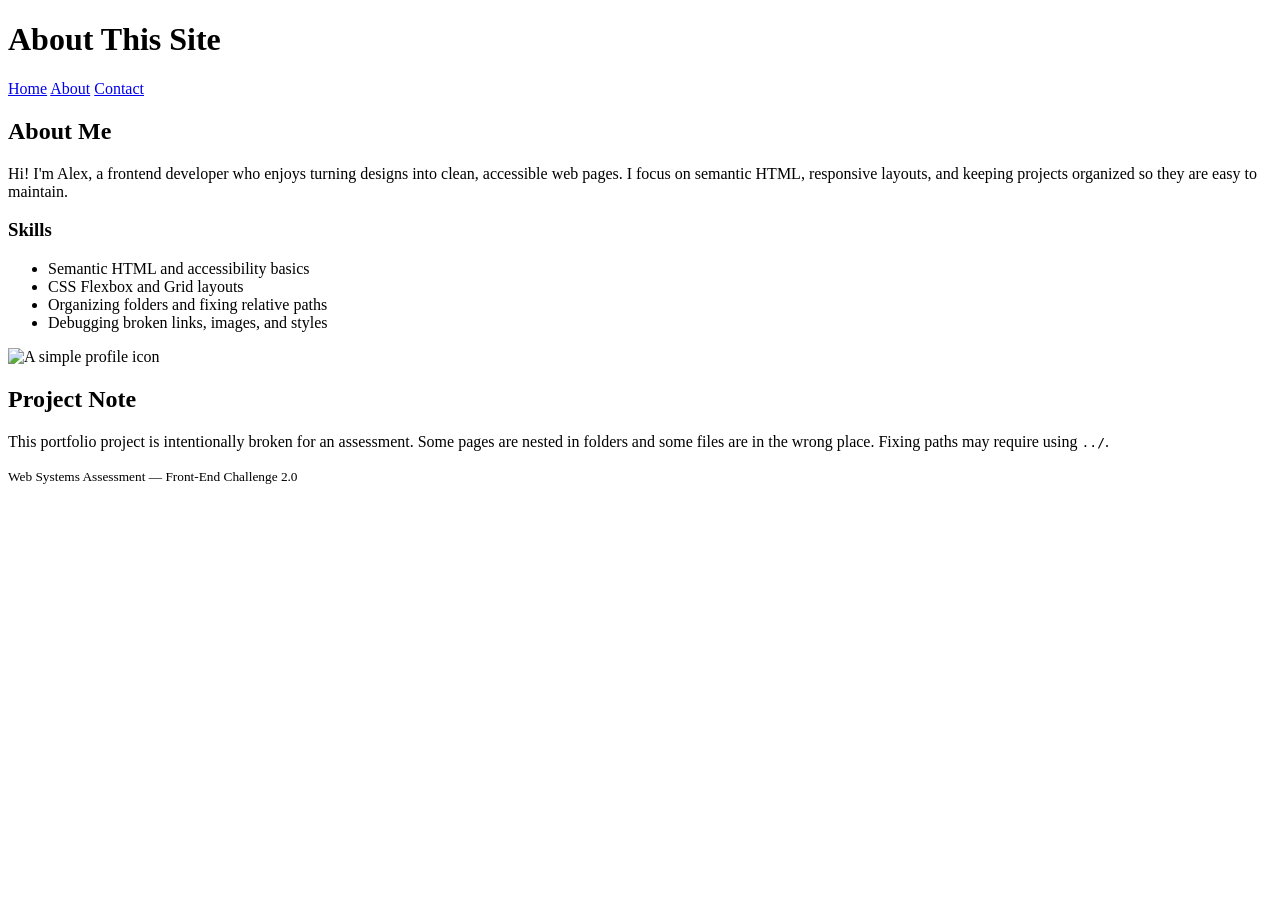
==== about.html @ 2d68f915 "feat: built semantic HTML and nav" ====
<!doctype html>
<html lang="en">
  <head>
    <meta charset="utf-8" />
    <meta name="viewport" content="width=device-width, initial-scale=1" />
    <title>About (Broken)</title>

    <!-- INTENTIONALLY BROKEN: wrong stylesheet path and filename -->
    <link rel="stylesheet" href="css/styles.css" />
  </head>
  <body>
    <header class="site-header">
      <div class="container">
        <h1 class="site-title">About This Site</h1>

        <nav class="site-nav" aria-label="Primary">
          <!-- INTENTIONALLY BROKEN: filenames/paths are not correct -->
          <a href="index.html">Home</a>
          <a href="about.html" aria-current="page">About</a>
          <a href="pages/contact.html">Contact</a>
        </nav>
      </div>
    </header>

    <main class="container">
      <section class="card">
        <h2>About Me</h2>
        <p>
          Hi! I'm Alex, a frontend developer who enjoys turning designs into
          clean, accessible web pages. I focus on semantic HTML, responsive
          layouts, and keeping projects organized so they are easy to maintain.
        </p>

        <h3>Skills</h3>
        <ul>
          <li>Semantic HTML and accessibility basics</li>
          <li>CSS Flexbox and Grid layouts</li>
          <li>Organizing folders and fixing relative paths</li>
          <li>Debugging broken links, images, and styles</li>
        </ul>

        <!-- INTENTIONALLY BROKEN: wrong image path and filename -->
        <img
          class="profile-image"
          src="./img/profile.png"
          alt="A simple profile icon"
          width="160"
          height="160"
        />
      </section>

      <section class="card">
        <h2>Project Note</h2>
        <p>
          This portfolio project is intentionally broken for an assessment. Some
          pages are nested in folders and some files are in the wrong place.
          Fixing paths may require using <code>../</code>.
        </p>
      </section>
    </main>

    <footer class="site-footer">
      <div class="container">
        <small>Web Systems Assessment — Front-End Challenge 2.0</small>
      </div>
    </footer>
  </body>
</html>
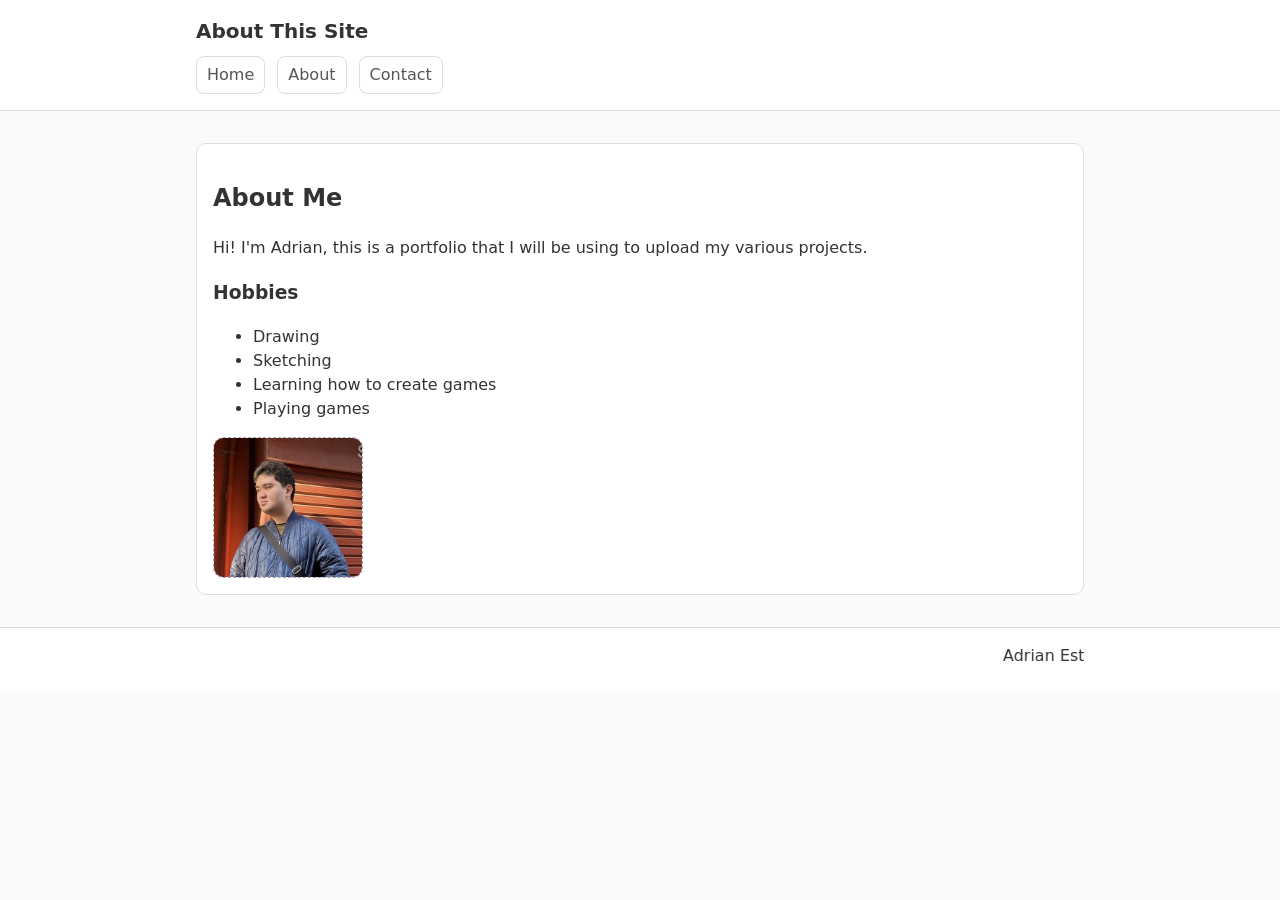
==== commit c73f23f9: "feat: implemented about page" ====
--- a/about.html
+++ b/about.html
@@ -3,10 +3,10 @@
   <head>
     <meta charset="utf-8" />
     <meta name="viewport" content="width=device-width, initial-scale=1" />
-    <title>About (Broken)</title>
+    <title>About)</title>
 
     <!-- INTENTIONALLY BROKEN: wrong stylesheet path and filename -->
-    <link rel="stylesheet" href="css/styles.css" />
+    <link rel="stylesheet" href="./styles/styles.css" />
   </head>
   <body>
     <header class="site-header">
@@ -23,46 +23,37 @@
     </header>
 
     <main class="container">
-      <section class="card">
+     <section class="card fade-in">
         <h2>About Me</h2>
         <p>
-          Hi! I'm Alex, a frontend developer who enjoys turning designs into
-          clean, accessible web pages. I focus on semantic HTML, responsive
-          layouts, and keeping projects organized so they are easy to maintain.
+          Hi! I'm Adrian, this is a portfolio that I will be using to upload my various projects.
         </p>
 
-        <h3>Skills</h3>
+        <h3>Hobbies</h3>
         <ul>
-          <li>Semantic HTML and accessibility basics</li>
-          <li>CSS Flexbox and Grid layouts</li>
-          <li>Organizing folders and fixing relative paths</li>
-          <li>Debugging broken links, images, and styles</li>
+          <li>Drawing</li>
+          <li>Sketching</li>
+          <li>Learning how to create games</li>
+          <li>Playing games</li>
         </ul>
 
         <!-- INTENTIONALLY BROKEN: wrong image path and filename -->
         <img
           class="profile-image"
-          src="./img/profile.png"
+          src="./assets/img/adrian.jpg"
           alt="A simple profile icon"
-          width="160"
-          height="160"
+          width="150"
+          height="10"
         />
       </section>
 
-      <section class="card">
-        <h2>Project Note</h2>
-        <p>
-          This portfolio project is intentionally broken for an assessment. Some
-          pages are nested in folders and some files are in the wrong place.
-          Fixing paths may require using <code>../</code>.
-        </p>
-      </section>
     </main>
 
     <footer class="site-footer">
       <div class="container">
-        <small>Web Systems Assessment — Front-End Challenge 2.0</small>
-      </div>
+      <marquee>Adrian Estrera's Portfolio</marquee>
+  </div>
     </footer>
+     <script src="./styles/script.js"></script>
   </body>
 </html>
--- a/styles/styles.css
+++ b/styles/styles.css
@@ -0,0 +1,210 @@
+/*
+  NOTE: This CSS file is intentionally placed in a non-standard folder name.
+  The assessment expects students to reorganize into a clean structure (e.g., css/styles.css)
+  and fix all related paths.
+*/
+
+:root {
+  --bg: #fafafa;
+  --card-bg: #fff;
+  --text: #333;
+  --muted: #555;
+  --border: #ddd;
+}
+
+* {
+  box-sizing: border-box;
+}
+
+body {
+  margin: 0;
+  font-family:
+    system-ui,
+    -apple-system,
+    Segoe UI,
+    Roboto,
+    Arial,
+    sans-serif;
+  background: var(--bg);
+  color: var(--text);
+  line-height: 1.5;
+}
+
+.container {
+  max-width: 920px;
+  margin: 0 auto;
+  padding: 16px;
+}
+
+.site-header,
+.site-footer {
+  border-bottom: 1px solid var(--border);
+  background: var(--card-bg);
+}
+
+.site-footer {
+  border-top: 1px solid var(--border);
+  border-bottom: none;
+}
+
+.site-title {
+  margin: 0;
+  font-size: 20px;
+}
+
+.site-nav {
+  display: flex;
+  gap: 12px;
+  margin-top: 10px;
+}
+
+.site-nav a {
+  color: var(--muted);
+  text-decoration: none;
+  padding: 6px 10px;
+  border: 1px solid var(--border);
+  border-radius: 8px;
+  background: #fff;
+}
+
+.card {
+  background: var(--card-bg);
+  border: 1px solid var(--border);
+  border-radius: 10px;
+  padding: 16px;
+  margin: 16px 0;
+}
+
+.hero-image,
+.profile-image {
+  display: block;
+  margin-top: 12px;
+  max-width: 100%;
+  height: auto;
+  border: 1px dashed #aaa;
+  border-radius: 10px;
+}
+
+.contact-form {
+  margin-top: 12px;
+  display: grid;
+  gap: 12px;
+}
+
+.field {
+  display: grid;
+  gap: 6px;
+}
+
+.field-label {
+  font-size: 14px;
+  color: var(--muted);
+}
+
+.field-input {
+  padding: 10px 12px;
+  border: 1px solid var(--border);
+  border-radius: 8px;
+  font: inherit;
+}
+
+.btn {
+  justify-self: start;
+  padding: 10px 14px;
+  border: 1px solid var(--border);
+  border-radius: 8px;
+  background: #fff;
+  cursor: pointer;
+}
+
+/* Portfolio-style homepage layout */
+
+.hero {
+  overflow: hidden;
+}
+
+.hero-grid {
+  display: grid;
+  gap: 16px;
+  align-items: start;
+}
+
+@media (min-width: 800px) {
+  .hero-grid {
+    grid-template-columns: 1.1fr 0.9fr;
+    align-items: center;
+  }
+}
+
+.hero-kicker {
+  margin: 0 0 8px;
+  color: var(--muted);
+  font-size: 14px;
+}
+
+.hero-title {
+  margin: 0 0 10px;
+  font-size: 28px;
+  line-height: 1.2;
+}
+
+.hero-text {
+  margin: 0 0 14px;
+  color: var(--muted);
+}
+
+.tag-list {
+  list-style: none;
+  padding: 0;
+  margin: 0;
+  display: flex;
+  flex-wrap: wrap;
+  gap: 8px;
+}
+
+.tag {
+  border: 1px solid var(--border);
+  border-radius: 999px;
+  padding: 6px 10px;
+  background: #fff;
+  font-size: 13px;
+  color: var(--muted);
+}
+
+.hero-banner {
+  width: 100%;
+  height: auto;
+  display: block;
+  border: 1px dashed #aaa;
+  border-radius: 10px;
+}
+
+.project-grid {
+  display: grid;
+  gap: 12px;
+  margin-top: 12px;
+}
+
+@media (min-width: 800px) {
+  .project-grid {
+    grid-template-columns: repeat(3, 1fr);
+  }
+}
+
+.project {
+  border: 1px solid var(--border);
+  border-radius: 10px;
+  padding: 12px;
+  background: #fff;
+}
+
+.project-title {
+  margin: 0 0 6px;
+  font-size: 16px;
+}
+
+.project-text {
+  margin: 0;
+  color: var(--muted);
+  font-size: 14px;
+}
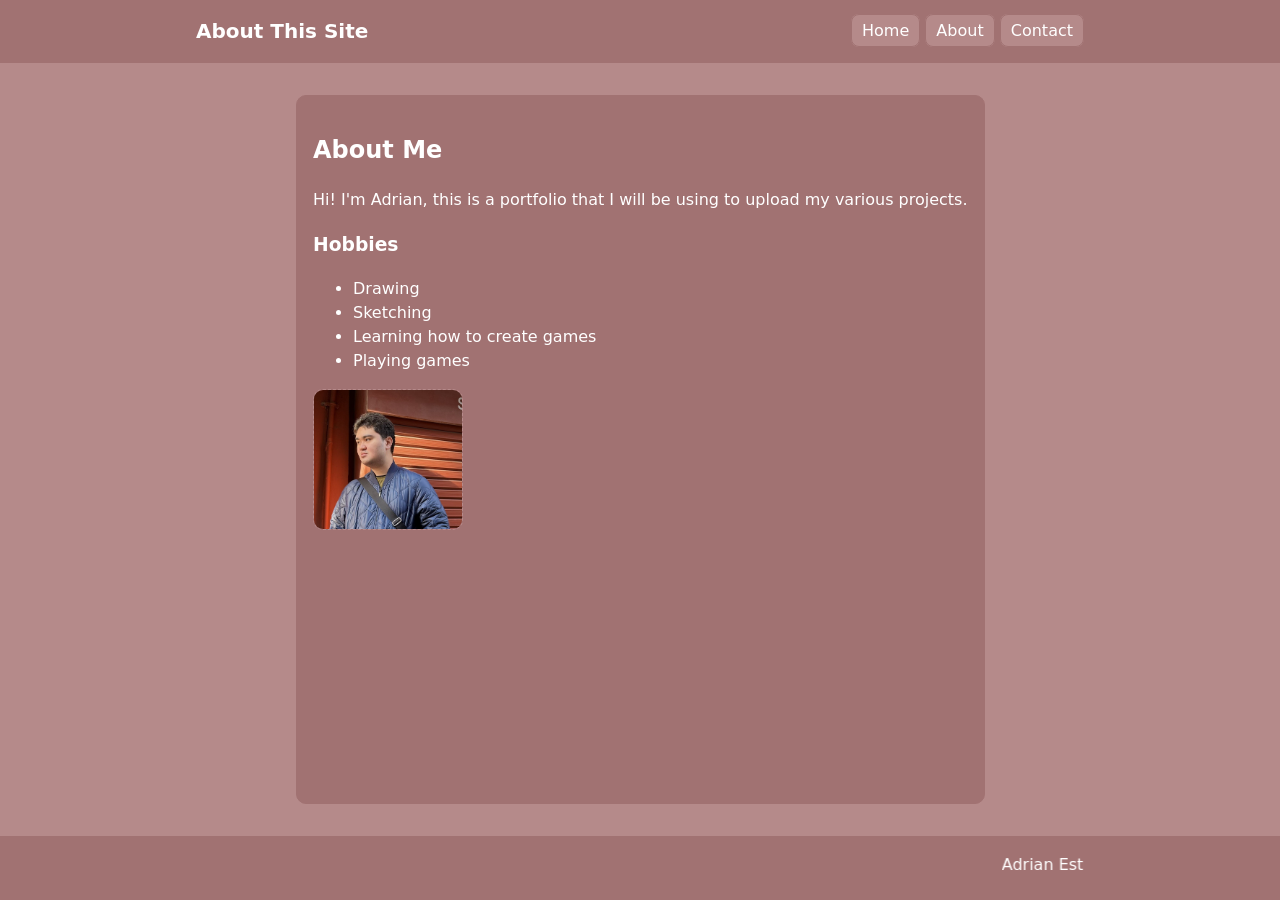
==== commit 7cdc1ee6: "chore: bug fixes where the website will be blank" ====
--- a/about.html
+++ b/about.html
@@ -6,7 +6,7 @@
     <title>About)</title>
 
     <!-- INTENTIONALLY BROKEN: wrong stylesheet path and filename -->
-    <link rel="stylesheet" href="./styles/styles.css" />
+   <link rel="stylesheet" href="styles/styles.css" />
   </head>
   <body>
     <header class="site-header">
--- a/styles/styles.css
+++ b/styles/styles.css
@@ -5,11 +5,11 @@
 */
 
 :root {
-  --bg: #fafafa;
-  --card-bg: #fff;
-  --text: #333;
-  --muted: #555;
-  --border: #ddd;
+  --bg: #b58a8a;
+  --card-bg: #a17272;
+  --text: #ffffff;
+  --muted: #ffffff;
+  --border: #a17272;
 }
 
 * {
@@ -18,16 +18,14 @@
 
 body {
   margin: 0;
-  font-family:
-    system-ui,
-    -apple-system,
-    Segoe UI,
-    Roboto,
-    Arial,
-    sans-serif;
+  font-family: system-ui, -apple-system, Segoe UI, Roboto, Arial, sans-serif;
   background: var(--bg);
   color: var(--text);
   line-height: 1.5;
+
+  display: grid;
+  grid-template-rows: auto 1fr auto;
+  min-height: 100vh;
 }
 
 .container {
@@ -52,10 +50,10 @@
   font-size: 20px;
 }
 
-.site-nav {
+.site-header .container {
   display: flex;
-  gap: 12px;
-  margin-top: 10px;
+  justify-content: space-between;
+  align-items: center;
 }
 
 .site-nav a {
@@ -64,7 +62,7 @@
   padding: 6px 10px;
   border: 1px solid var(--border);
   border-radius: 8px;
-  background: #fff;
+  background: #b58a8a;
 }
 
 .card {
@@ -73,6 +71,13 @@
   border-radius: 10px;
   padding: 16px;
   margin: 16px 0;
+
+  transition: transform 0.25s ease, box-shadow 0.25s ease;
+}
+
+.card:hover {
+  transform: translateY(-6px);
+  box-shadow: 0 10px 25px rgba(0, 0, 0, 0.08);
 }
 
 .hero-image,
@@ -81,7 +86,7 @@
   margin-top: 12px;
   max-width: 100%;
   height: auto;
-  border: 1px dashed #aaa;
+  border: 1px dashed #b58a8a;
   border-radius: 10px;
 }
 
@@ -113,7 +118,7 @@
   padding: 10px 14px;
   border: 1px solid var(--border);
   border-radius: 8px;
-  background: #fff;
+  background: #b58a8a;
   cursor: pointer;
 }
 
@@ -166,7 +171,7 @@
   border: 1px solid var(--border);
   border-radius: 999px;
   padding: 6px 10px;
-  background: #fff;
+  background: #b58a8a;
   font-size: 13px;
   color: var(--muted);
 }
@@ -178,26 +183,61 @@
   border: 1px dashed #aaa;
   border-radius: 10px;
 }
-
+.project-image {
+  width: 100%;
+  height: 120px;
+  object-fit: cover;
+  border-radius: 10px;
+  margin-bottom: 10px;
+}
 .project-grid {
   display: grid;
-  gap: 12px;
+  gap: 16px;
   margin-top: 12px;
 }
 
 @media (min-width: 800px) {
   .project-grid {
-    grid-template-columns: repeat(3, 1fr);
+    grid-template-columns: repeat(3, 1fr); 
+  }
+}
+
+@media (max-width: 800px) {
+  .project-grid {
+    grid-template-columns: 1fr; 
   }
 }
 
 .project {
-  border: 1px solid var(--border);
-  border-radius: 10px;
-  padding: 12px;
-  background: #fff;
-}
-
+  display: flex;
+  flex-direction: column; 
+}
+.project {
+  position: relative;
+  overflow: hidden;
+  border-radius: 10px;
+}
+.project::before {
+  content: "";
+  position: absolute;
+  top: var(--y, 50%);
+  left: var(--x, 50%);
+  width: 200px;
+  height: 200px;
+  background: radial-gradient(
+    circle,
+    rgba(255, 255, 255, 0.25),
+    transparent 60%
+  );
+  transform: translate(-50%, -50%);
+  pointer-events: none;
+  opacity: 0;
+  transition: opacity 0.2s ease;
+}
+
+.project:hover::before {
+  opacity: 1;
+}
 .project-title {
   margin: 0 0 6px;
   font-size: 16px;
@@ -208,3 +248,107 @@
   color: var(--muted);
   font-size: 14px;
 }
+.project-link {
+  text-decoration: none;
+  color: inherit;
+  display: block;
+}
+
+.project-link .project {
+  cursor: pointer;
+  transition: transform 0.25s ease;;
+}
+
+.project-link:hover .project {
+  transform: translateY(-6px);
+ 
+}
+.contact-info ul {
+  display:flex;
+  gap: 20px;
+  list-style: none;
+  padding: 0;
+  margin: 8px 0 0 0;
+}
+
+.contact-info li{
+  display:flex;
+  align-items:center;
+}
+.footer-links .container{
+  display:flex;
+  justify-content: center;
+  align-items: center;
+  padding: 12px 0;
+  gap: 20px;
+}
+@media (max-width: 800px){
+  .project{
+    flex: 1 1 100%;
+  }
+}
+main.container {
+  display: grid;
+  gap: 20px;
+}
+
+
+.fade-in {
+  opacity: 0;
+  transform: translateY(20px);
+  transition: opacity 0.6s ease, transform 0.6s ease;
+  will-change: opacity, transform;
+}
+
+.fade-in.show {
+  opacity: 1;
+  transform: translateY(0);
+}
+
+
+html {
+  scroll-behavior: smooth;
+}
+@media (max-width: 768px) {
+
+  .site-header .container {
+    flex-direction: column;
+    gap: 10px;
+    text-align: center;
+  }
+
+  .site-nav {
+    display: flex;
+    flex-wrap: wrap;
+    justify-content: center;
+    gap: 8px;
+  }
+
+  .hero-title {
+    font-size: 22px;
+  }
+
+  .hero-grid {
+    grid-template-columns: 1fr;
+  }
+
+  .project-grid {
+    grid-template-columns: 1fr;
+  }
+
+}
+.card, .project {
+  transition: transform 0.25s ease;
+}
+
+.card:hover, .project:hover {
+  transform: translateY(-5px);
+ 
+}
+.site-nav a, .btn {
+  transition: transform 0.15s ease, background 0.2s ease;
+}
+
+.site-nav a:active, .btn:active {
+  transform: scale(0.97);
+}
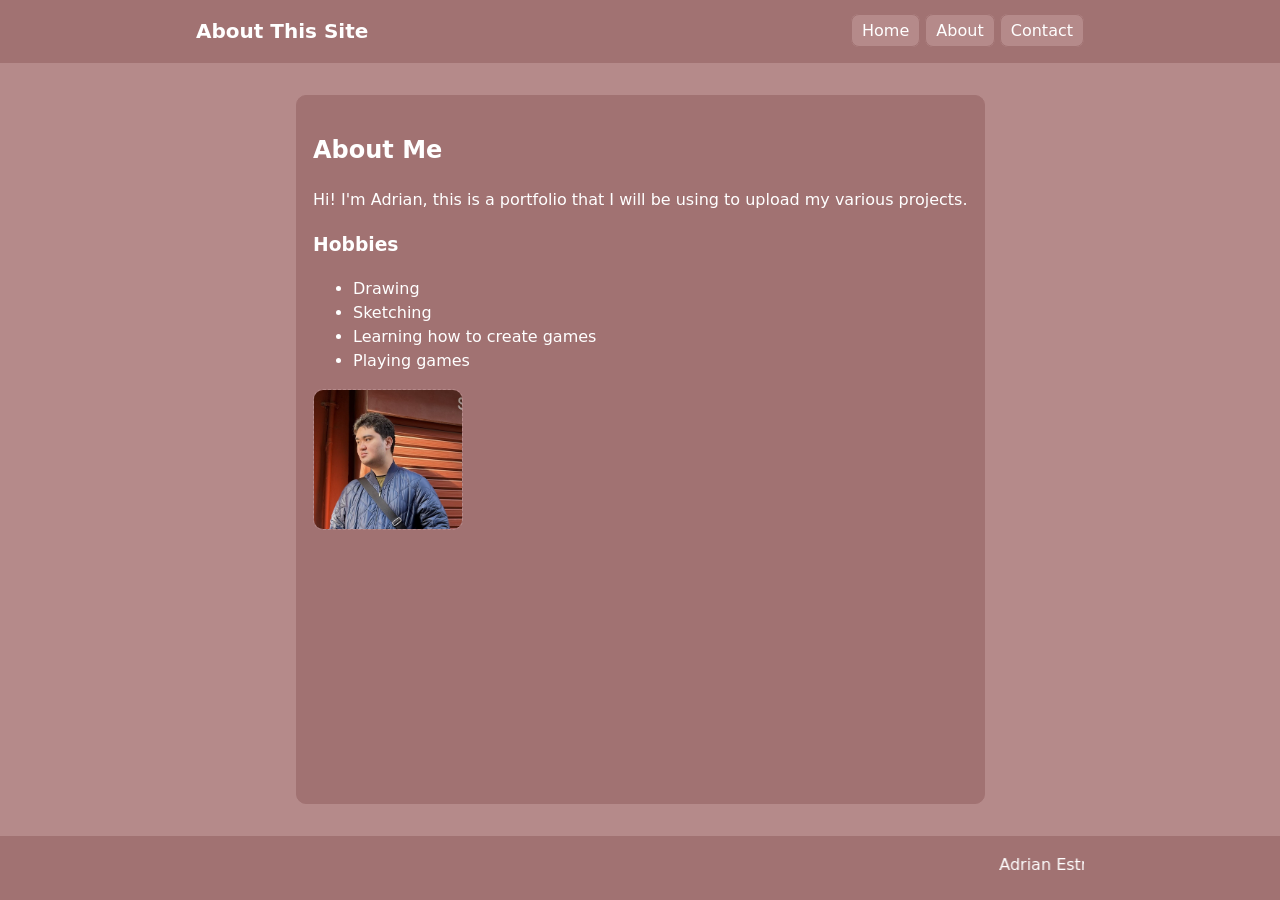
==== commit 71f7e6db: "chore: fixed bug where contact wouldnt display" ====
--- a/about.html
+++ b/about.html
@@ -3,7 +3,7 @@
   <head>
     <meta charset="utf-8" />
     <meta name="viewport" content="width=device-width, initial-scale=1" />
-    <title>About)</title>
+    <title>About</title>
 
     <!-- INTENTIONALLY BROKEN: wrong stylesheet path and filename -->
    <link rel="stylesheet" href="styles/styles.css" />
@@ -16,7 +16,7 @@
         <nav class="site-nav" aria-label="Primary">
           <!-- INTENTIONALLY BROKEN: filenames/paths are not correct -->
           <a href="index.html">Home</a>
-          <a href="about.html" aria-current="page">About</a>
+          <a href="about.html">About</a>
           <a href="pages/contact.html">Contact</a>
         </nav>
       </div>
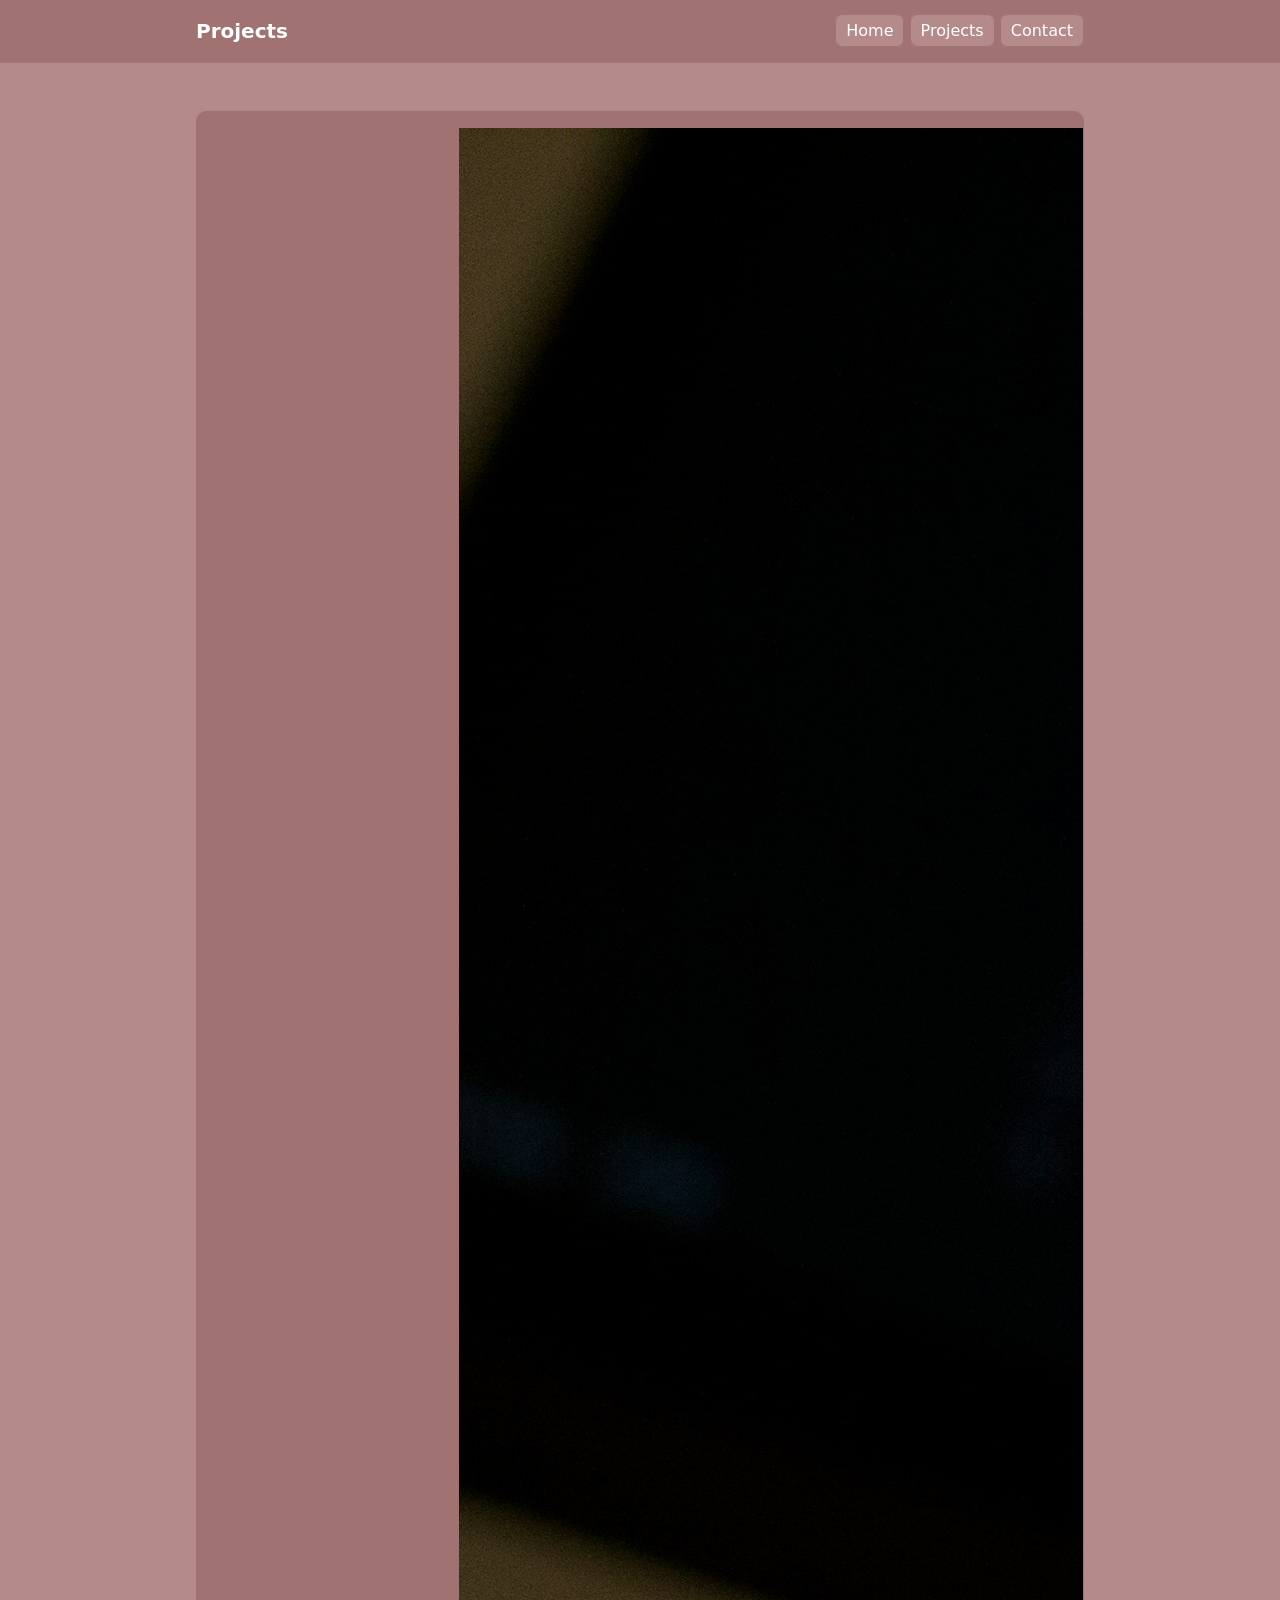
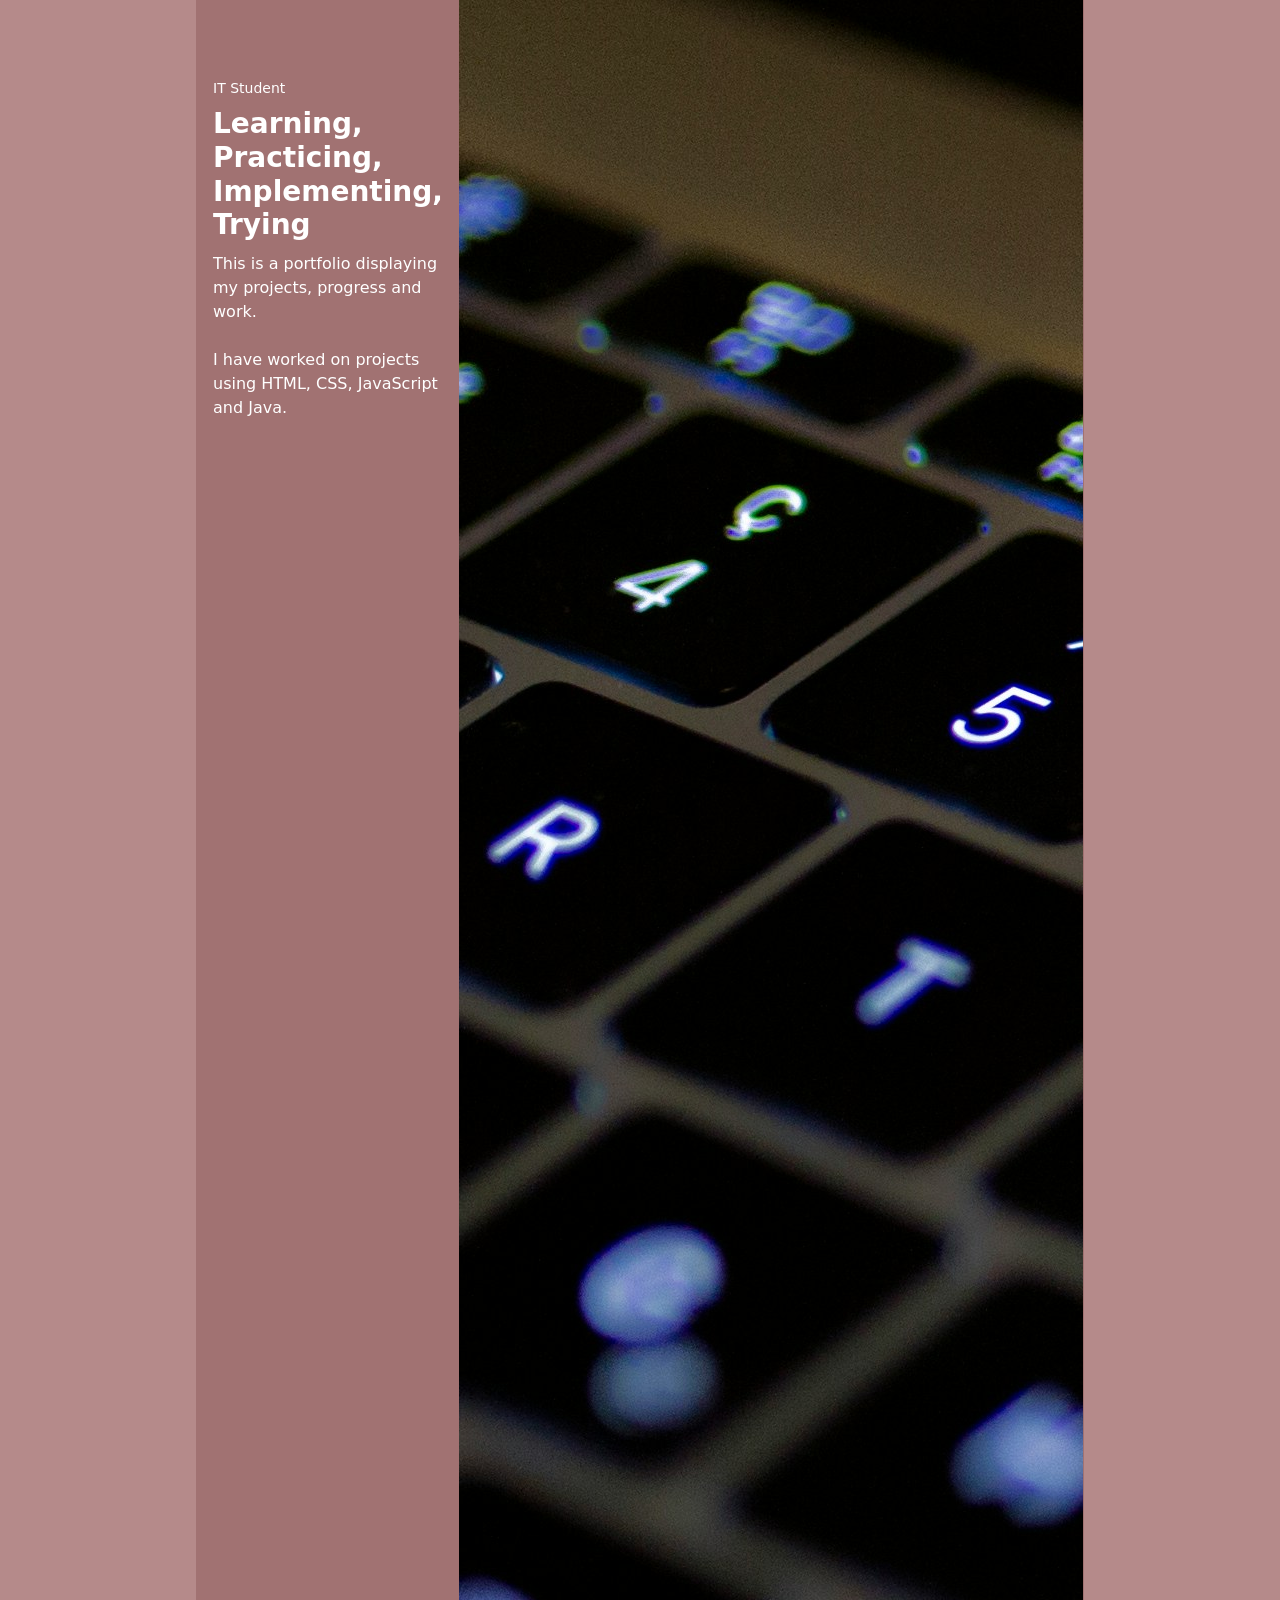
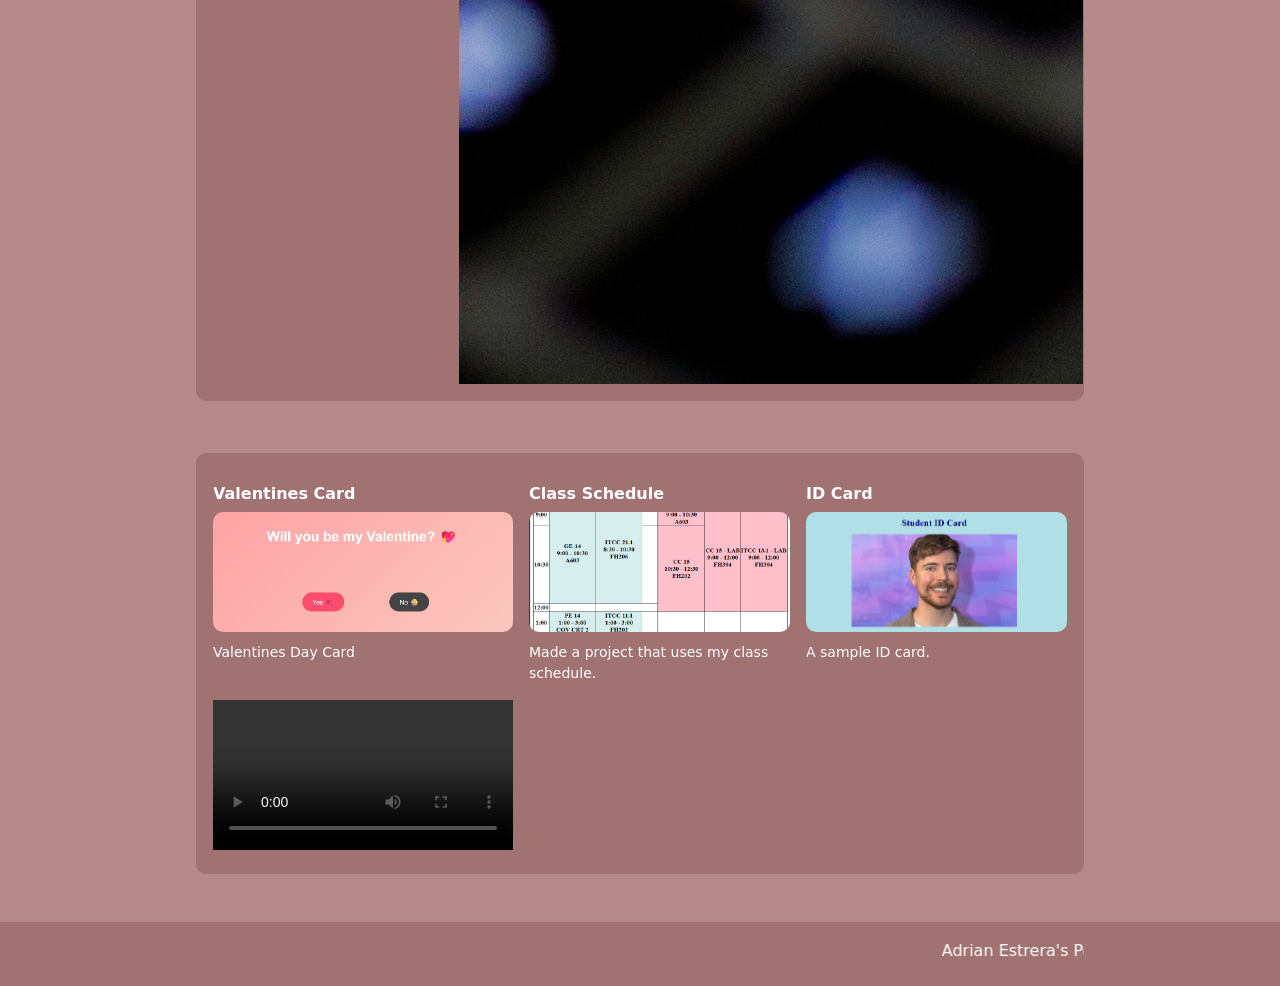
==== commit 6f4813fd: "Updated content" ====
--- a/about.html
+++ b/about.html
@@ -3,57 +3,98 @@
   <head>
     <meta charset="utf-8" />
     <meta name="viewport" content="width=device-width, initial-scale=1" />
-    <title>About</title>
+    <title>Projects</title>
 
-    <!-- INTENTIONALLY BROKEN: wrong stylesheet path and filename -->
-   <link rel="stylesheet" href="styles/styles.css" />
+   
+    <link rel="stylesheet" href="./styles/styles.css" />
   </head>
   <body>
     <header class="site-header">
       <div class="container">
-        <h1 class="site-title">About This Site</h1>
+        <h1 class="site-title">Projects</h1>
 
         <nav class="site-nav" aria-label="Primary">
-          <!-- INTENTIONALLY BROKEN: filenames/paths are not correct -->
-          <a href="index.html">Home</a>
-          <a href="about.html">About</a>
-          <a href="pages/contact.html">Contact</a>
+    
+         <a href="index.html">Home</a>
+         <a href="about.html">Projects</a>
+         <a href="pages/contact.html">Contact</a>
         </nav>
       </div>
     </header>
 
     <main class="container">
-     <section class="card fade-in">
-        <h2>About Me</h2>
-        <p>
-          Hi! I'm Adrian, this is a portfolio that I will be using to upload my various projects.
-        </p>
+      <section class="hero card fade-in">
+        <div class="hero-grid">
 
-        <h3>Hobbies</h3>
-        <ul>
-          <li>Drawing</li>
-          <li>Sketching</li>
-          <li>Learning how to create games</li>
-          <li>Playing games</li>
-        </ul>
+          <div class="hero-copy">
+            <p class="hero-kicker">IT Student</p>
+            <h2 class="hero-title">Learning, Practicing, Implementing, Trying</h2>
+            
+            <p class="hero-text">
+             This is a portfolio displaying my projects, progress and work. <br> <br>
+             I have worked on projects using HTML, CSS, JavaScript and Java.
+            </p>
+             </div> 
+            <img class = "project-hero-image" 
+            src="./assets/img/laptop-code.jpg"
+            alt="Laptop with code on screen"/>
+         
+      </div>
+</section>
+        <section class=" card fade-in">
+      <div class="project-grid">
 
-        <!-- INTENTIONALLY BROKEN: wrong image path and filename -->
-        <img
-          class="profile-image"
-          src="./assets/img/adrian.jpg"
-          alt="A simple profile icon"
-          width="150"
-          height="10"
-        />
+        <a href="https://codepen.io/butadon217/pen/myEoGqE"
+         target="_blank" 
+         class="project-link fade-in">
+        <article class="project">
+  
+    <h3 class="project-title">Valentines Card</h3>
+     <img class="project-image" 
+     src="./assets/img/valentines.png"
+     alt="Valentines Card project preview" />
+    
+     <p class="project-text"> Valentines Day Card </p>
+  </article>
+</a>
+           <a href="https://codepen.io/butadon217/pen/ZYOMjvd" 
+           target="_blank" 
+           class="project-link fade-in">
+            <article class="project">
+             <h3 class="project-title">Class Schedule</h3>
+               <img class="project-image" 
+               src="./assets/img/schedule.png" 
+               alt="Schedule project preview" />
+               <p class="project-text"> Made a project that uses my class schedule.</p>
+  </article>
+</a>
+           <a href="https://codepen.io/butadon217/pen/YPWebgj" 
+              target="_blank" 
+               class="project-link fade-in">
+               <article class="project">
+                  <h3 class="project-title">ID Card</h3>
+                  <img class="project-image" 
+                  src="./assets/img/ID.png" 
+                  alt="ID Card project preview" />
+                <p class="project-text"> A sample ID card. </p>
+  </article>
+  </a>
+  <div class="video-wrapper">
+  <video controls class="project-video">
+      <source src ="./assets/img/vids/demo-project.mp4" type = "video/mp4">
+</video>
+
+</div>
+        </div>
       </section>
-
+     
     </main>
 
     <footer class="site-footer">
       <div class="container">
-      <marquee>Adrian Estrera's Portfolio</marquee>
+<marquee>Adrian Estrera's Portfolio</marquee>
   </div>
     </footer>
-     <script src="./styles/script.js"></script>
+    <script src="./styles/script.js"></script>
   </body>
 </html>
--- a/styles/styles.css
+++ b/styles/styles.css
@@ -25,6 +25,7 @@
 
   display: grid;
   grid-template-rows: auto 1fr auto;
+  gap: 16px;
   min-height: 100vh;
 }
 
@@ -121,8 +122,6 @@
   background: #b58a8a;
   cursor: pointer;
 }
-
-/* Portfolio-style homepage layout */
 
 .hero {
   overflow: hidden;
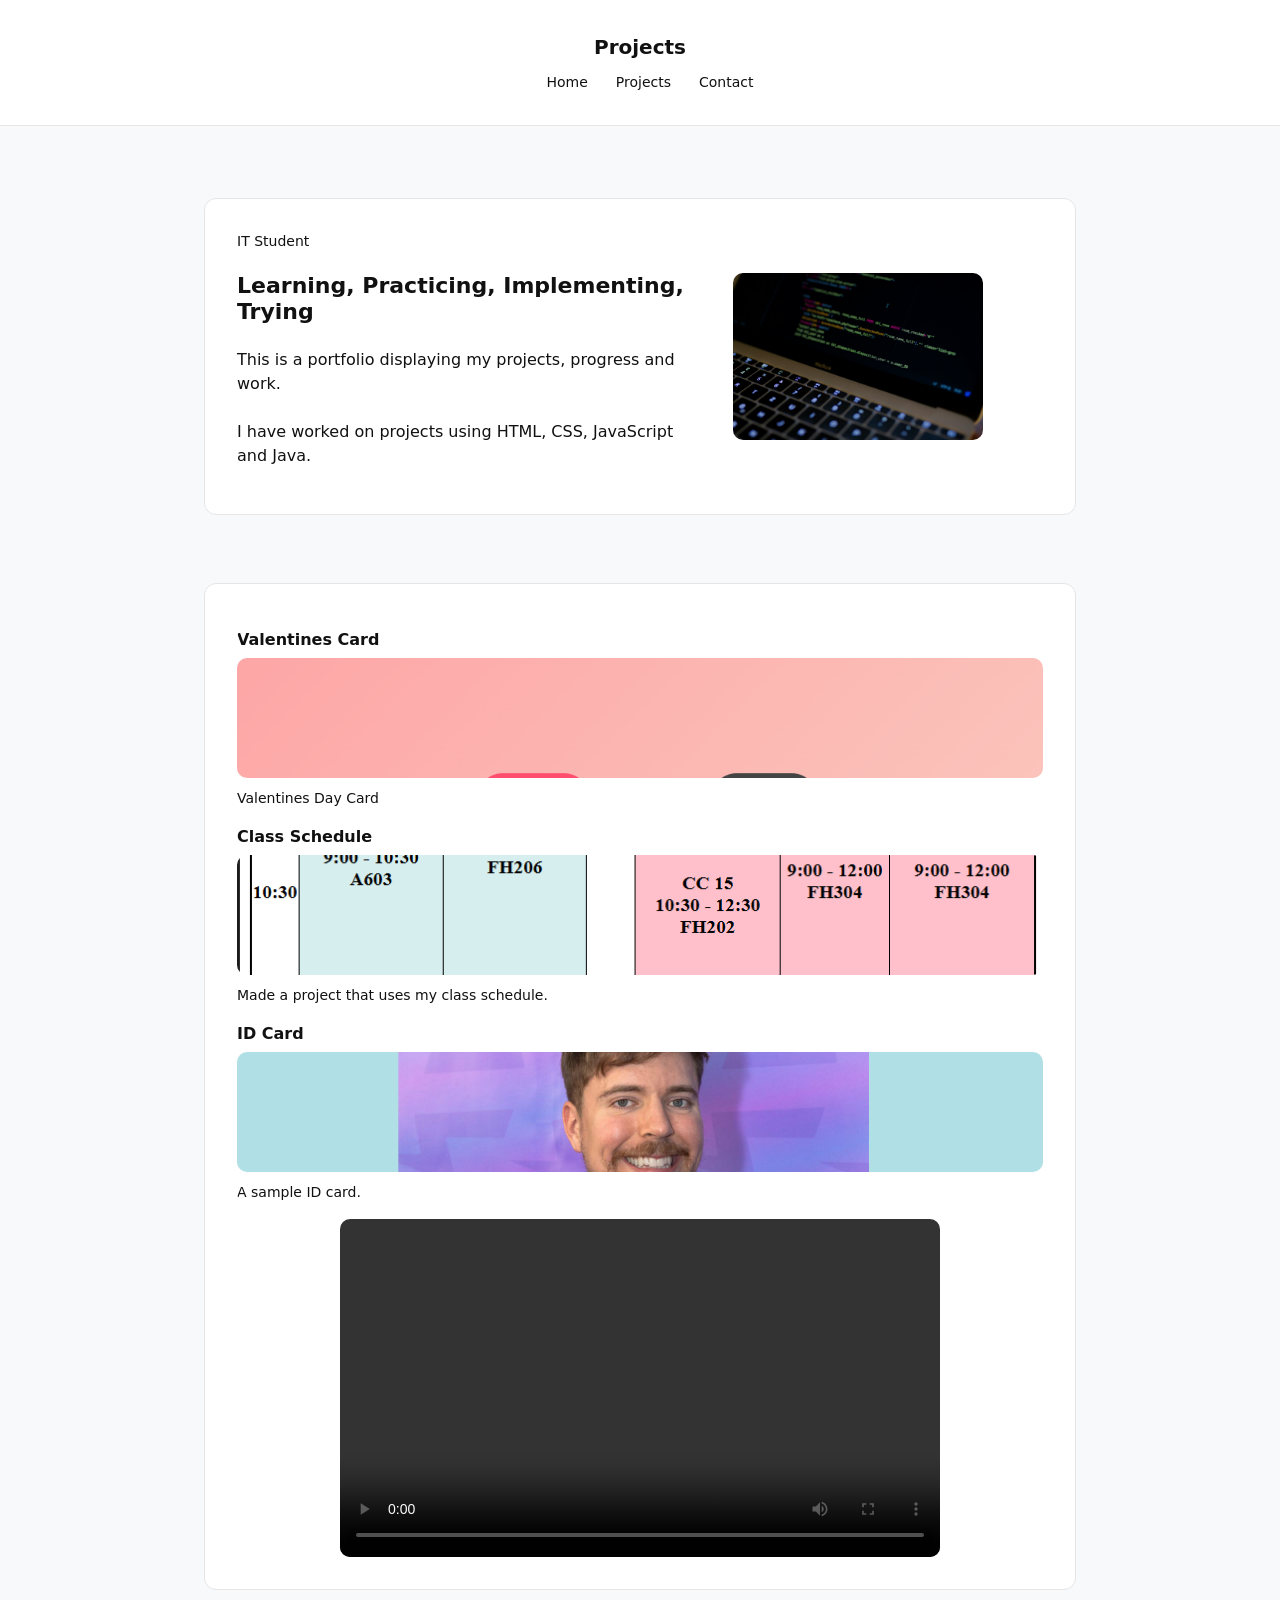
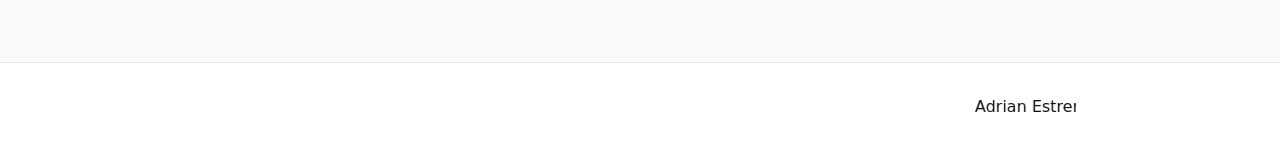
==== commit 81b12167: "Updated layout" ====
--- a/about.html
+++ b/about.html
@@ -26,7 +26,7 @@
       <section class="hero card fade-in">
         <div class="hero-grid">
 
-          <div class="hero-copy">
+          <div class="home-copy">
             <p class="hero-kicker">IT Student</p>
             <h2 class="hero-title">Learning, Practicing, Implementing, Trying</h2>
             
@@ -34,6 +34,8 @@
              This is a portfolio displaying my projects, progress and work. <br> <br>
              I have worked on projects using HTML, CSS, JavaScript and Java.
             </p>
+
+
              </div> 
             <img class = "project-hero-image" 
             src="./assets/img/laptop-code.jpg"
--- a/styles/styles.css
+++ b/styles/styles.css
@@ -5,11 +5,11 @@
 */
 
 :root {
-  --bg: #b58a8a;
-  --card-bg: #a17272;
-  --text: #ffffff;
-  --muted: #ffffff;
-  --border: #a17272;
+  --bg: #f8f9fa;;
+  --card-bg: #ffffff;
+  --text: #111111;
+  --muted: #111111;
+  --border: #e5e5e5;
 }
 
 * {
@@ -22,7 +22,6 @@
   background: var(--bg);
   color: var(--text);
   line-height: 1.5;
-
   display: grid;
   grid-template-rows: auto 1fr auto;
   gap: 16px;
@@ -32,7 +31,7 @@
 .container {
   max-width: 920px;
   margin: 0 auto;
-  padding: 16px;
+  padding: 2rem 1.5rem;
 }
 
 .site-header,
@@ -58,60 +57,34 @@
 }
 
 .site-nav a {
+  margin-left: 1.25rem;
+  text-decoration: none;
   color: var(--muted);
-  text-decoration: none;
-  padding: 6px 10px;
-  border: 1px solid var(--border);
-  border-radius: 8px;
-  background: #b58a8a;
+  font-size: 14px;
+}
+.site-nav a:hover{
+  color:var(--muted);
 }
 
 .card {
   background: var(--card-bg);
   border: 1px solid var(--border);
-  border-radius: 10px;
-  padding: 16px;
-  margin: 16px 0;
-
-  transition: transform 0.25s ease, box-shadow 0.25s ease;
-}
-
-.card:hover {
-  transform: translateY(-6px);
-  box-shadow: 0 10px 25px rgba(0, 0, 0, 0.08);
-}
-
+  border-radius: 12px;
+  padding: 2rem;
+  margin: 1.5rem 0;
+ 
+}
+.hero.card{
+  display:flex;
+}
 .hero-image,
 .profile-image {
-  display: block;
-  margin-top: 12px;
-  max-width: 100%;
-  height: auto;
-  border: 1px dashed #b58a8a;
-  border-radius: 10px;
-}
-
-.contact-form {
-  margin-top: 12px;
-  display: grid;
-  gap: 12px;
-}
-
-.field {
-  display: grid;
-  gap: 6px;
-}
-
-.field-label {
-  font-size: 14px;
-  color: var(--muted);
-}
-
-.field-input {
-  padding: 10px 12px;
-  border: 1px solid var(--border);
-  border-radius: 8px;
-  font: inherit;
+  width: 250px;
+  height: 250px;
+  object-fit: cover;
+}
+.project-hero-image{
+  display:none;
 }
 
 .btn {
@@ -129,14 +102,68 @@
 
 .hero-grid {
   display: grid;
-  gap: 16px;
-  align-items: start;
-}
-
+  grid-template-columns: 1fr;
+  gap: 2rem;
+  align-items: center;
+}
+.home-grid {
+  display: grid;
+  grid-template-columns: 1.3fr 0.7fr;
+  align-items: center;
+  gap: 3rem;
+}
+.home-copy{
+  display:flex;
+  flex-direction: column;
+  gap: 0.8rem;
+}
+.home-image {
+  width: 250px;
+  height: 250px;
+  object-fit: cover;
+  justify-self: center;
+  border-radius: 10px;
+}
+.project-video {
+  width: 100%;
+  max-width: 600px;
+  aspect-ratio: 16 / 9;
+  border-radius: 10px;
+  display: block;
+  margin: 0 auto;
+}
+.video-wrapper{
+  grid-column: 1/-1;
+}
+.contact-card{
+  display:flex;
+  flex-direction: column;
+  gap:1rem;
+ 
+}
+.contact-title{
+  text-align:left;
+}
+.home-hero {
+  display: flex;
+  justify-content: space-between;
+  align-items: center;
+  gap: 2rem;
+}
 @media (min-width: 800px) {
-  .hero-grid {
-    grid-template-columns: 1.1fr 0.9fr;
+    .hero-grid {
+    grid-template-columns: 1.2fr 0.8fr;
     align-items: center;
+  }
+  .project-hero-image{
+    display:block;
+    width:250px;
+    max-width: 250px;
+    border-radius: 10px;
+  }
+  .home-grid {
+    grid-template-columns: 1.3fr 0.7fr;
+    gap: 4rem;
   }
 }
 
@@ -166,14 +193,7 @@
   gap: 8px;
 }
 
-.tag {
-  border: 1px solid var(--border);
-  border-radius: 999px;
-  padding: 6px 10px;
-  background: #b58a8a;
-  font-size: 13px;
-  color: var(--muted);
-}
+
 
 .hero-banner {
   width: 100%;
@@ -262,12 +282,10 @@
   transform: translateY(-6px);
  
 }
-.contact-info ul {
-  display:flex;
-  gap: 20px;
-  list-style: none;
-  padding: 0;
-  margin: 8px 0 0 0;
+.contact-info {
+  display:flex;
+flex-direction: column;
+gap: 8px;
 }
 
 .contact-info li{
@@ -309,7 +327,16 @@
   scroll-behavior: smooth;
 }
 @media (max-width: 768px) {
-
+.home-hero{
+  flex-direction: column;
+  text-align: left;
+}
+
+}
+  .about{
+    flex-direction: column;
+    text-align: center;
+  }
   .site-header .container {
     flex-direction: column;
     gap: 10px;
@@ -327,15 +354,16 @@
     font-size: 22px;
   }
 
-  .hero-grid {
+  .projects .hero-grid {
     grid-template-columns: 1fr;
+    align-items: flex-start;
   }
 
   .project-grid {
     grid-template-columns: 1fr;
   }
 
-}
+
 .card, .project {
   transition: transform 0.25s ease;
 }
@@ -350,4 +378,4 @@
 
 .site-nav a:active, .btn:active {
   transform: scale(0.97);
-}+}
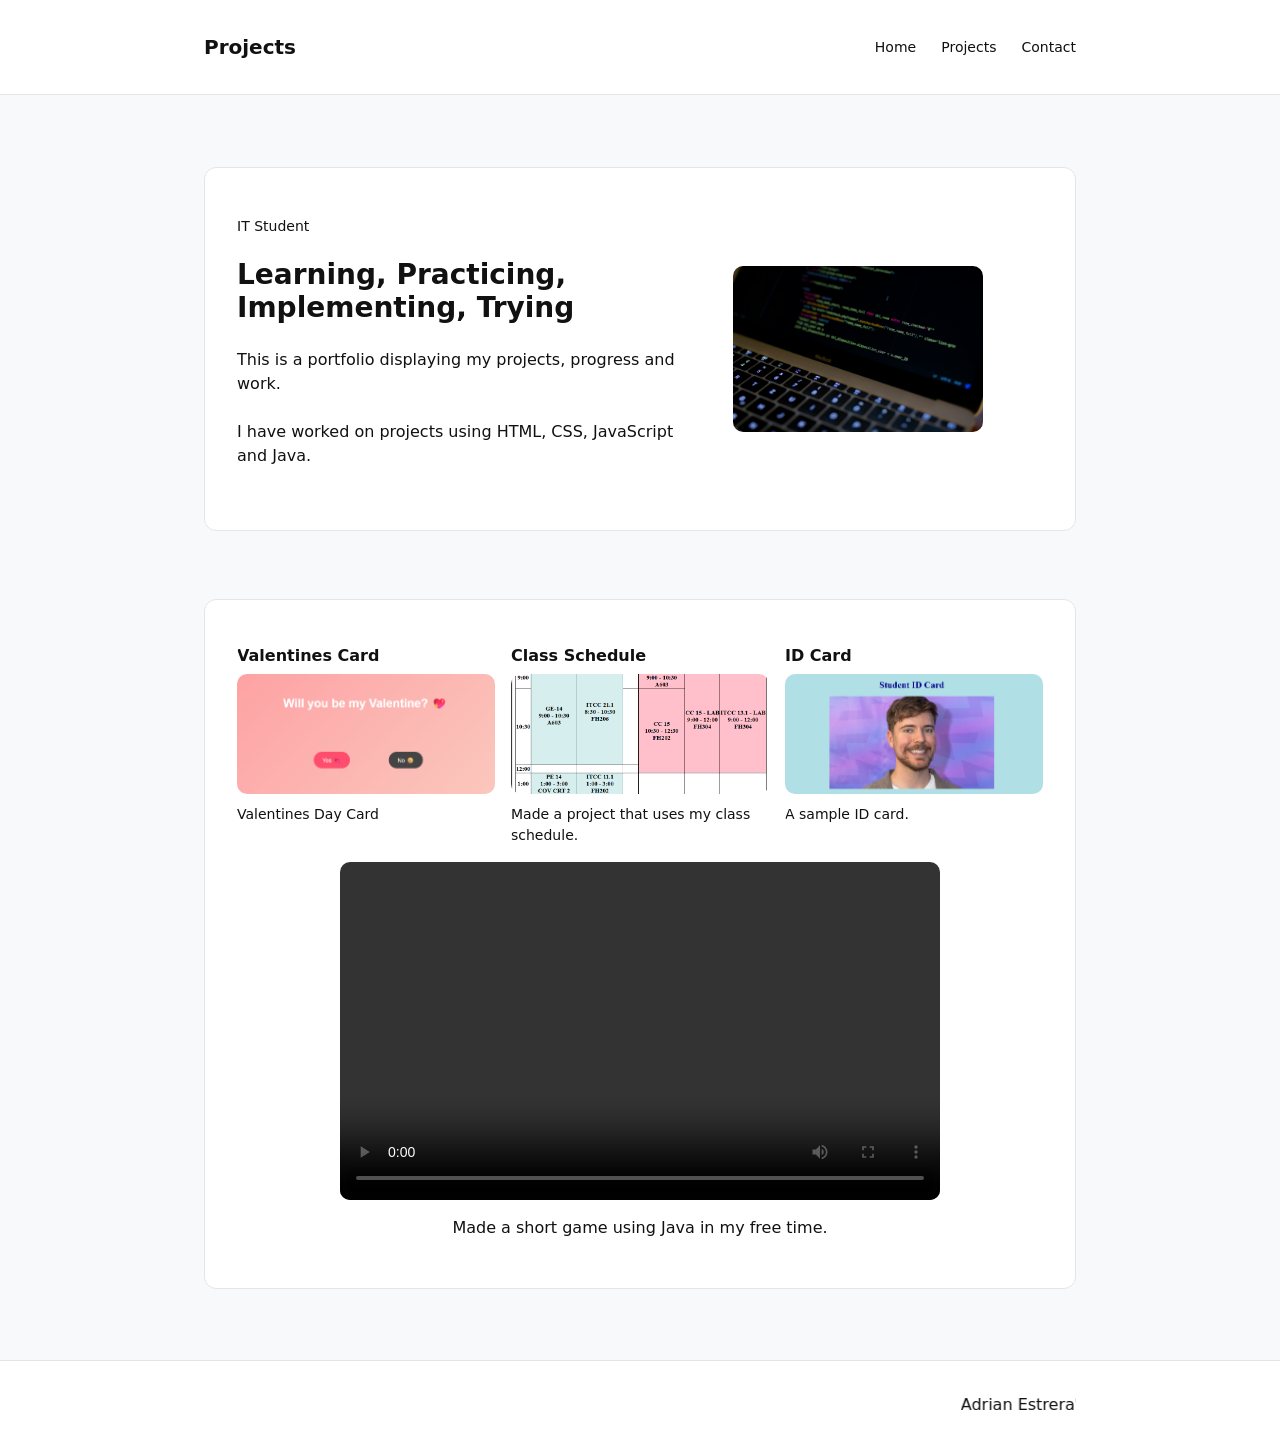
==== commit 542f68a1: "Updated project vids and added new demo video" ====
--- a/about.html
+++ b/about.html
@@ -83,8 +83,9 @@
   </a>
   <div class="video-wrapper">
   <video controls class="project-video">
-      <source src ="./assets/img/vids/demo-project.mp4" type = "video/mp4">
+      <source src ="./assets/img/vids/demo-project2.mp4" type = "video/mp4">
 </video>
+ <p style="text-align: center;"> Made a short game using Java in my free time.</p>
 
 </div>
         </div>
--- a/styles/styles.css
+++ b/styles/styles.css
@@ -74,9 +74,7 @@
   margin: 1.5rem 0;
  
 }
-.hero.card{
-  display:flex;
-}
+
 .hero-image,
 .profile-image {
   width: 250px;
@@ -124,6 +122,9 @@
   justify-self: center;
   border-radius: 10px;
 }
+.hero.card {
+  padding: 3rem 2rem; 
+}
 .project-video {
   width: 100%;
   max-width: 600px;
@@ -144,12 +145,7 @@
 .contact-title{
   text-align:left;
 }
-.home-hero {
-  display: flex;
-  justify-content: space-between;
-  align-items: center;
-  gap: 2rem;
-}
+
 @media (min-width: 800px) {
     .hero-grid {
     grid-template-columns: 1.2fr 0.8fr;
@@ -327,16 +323,17 @@
   scroll-behavior: smooth;
 }
 @media (max-width: 768px) {
-.home-hero{
-  flex-direction: column;
-  text-align: left;
-}
-
-}
-  .about{
+
+  .home-grid {
+    grid-template-columns: 1fr;
+    gap: 2rem;
+  }
+
+  .home-hero {
     flex-direction: column;
-    text-align: center;
-  }
+    text-align: left;
+  }
+
   .site-header .container {
     flex-direction: column;
     gap: 10px;
@@ -354,15 +351,10 @@
     font-size: 22px;
   }
 
-  .projects .hero-grid {
-    grid-template-columns: 1fr;
-    align-items: flex-start;
-  }
-
   .project-grid {
     grid-template-columns: 1fr;
   }
-
+}
 
 .card, .project {
   transition: transform 0.25s ease;
